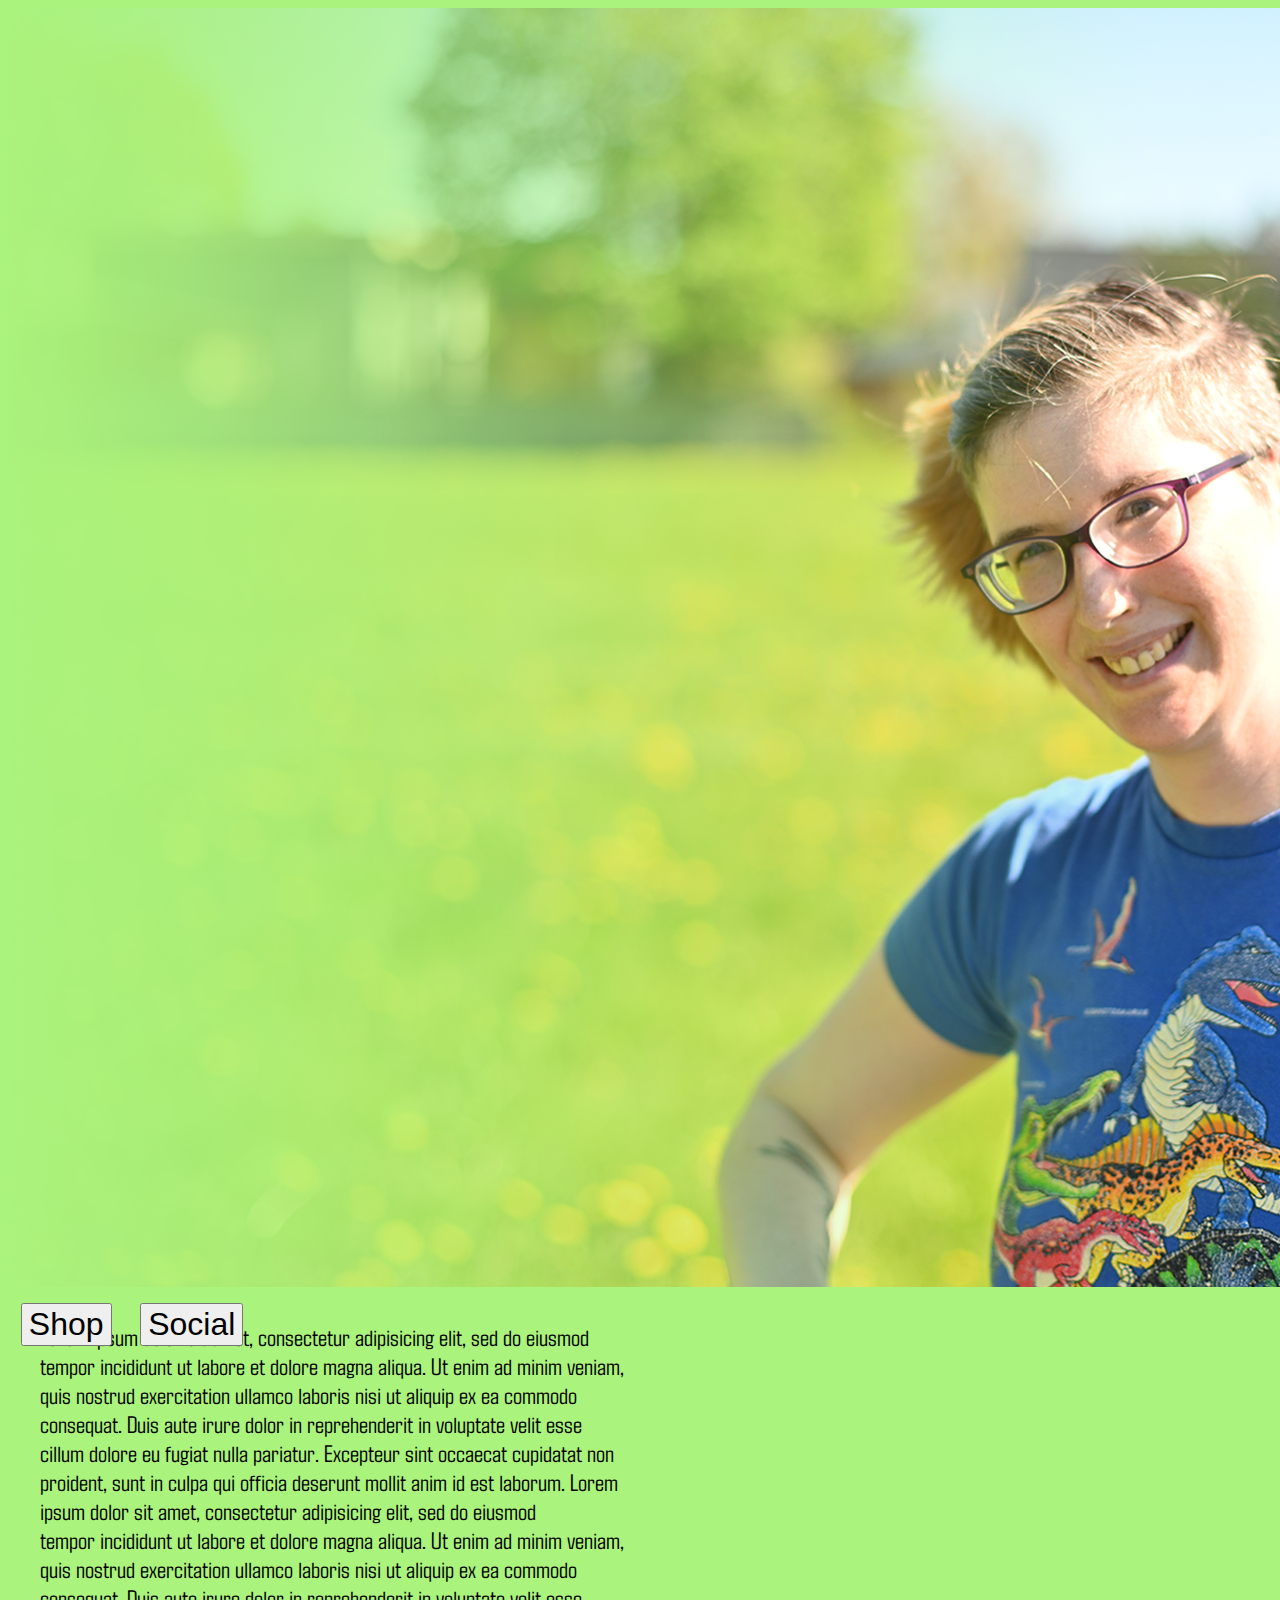
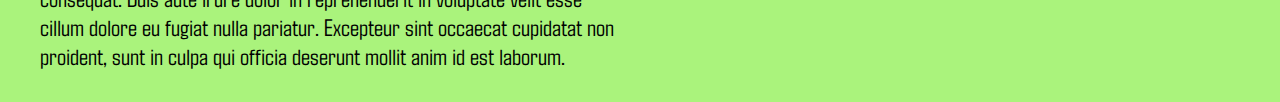
==== about.html @ 14b03906 "Add files via upload" ====
<!DOCTYPE html>
<html>
<head>
	<meta charset="utf-8">
	<meta name="viewport" content="width=device-width, initial-scale=1">
	<title>About</title>
	<link href="https://cdn.jsdelivr.net/npm/bootstrap@5.3.0/dist/css/bootstrap.min.css" rel="stylesheet" integrity="sha384-9ndCyUaIbzAi2FUVXJi0CjmCapSmO7SnpJef0486qhLnuZ2cdeRhO02iuK6FUUVM" crossorigin="anonymous">
	<link rel="stylesheet" type="text/css" href="style.css">
</head>
<body>
	<div class="container d-flex justify-content-center align-items-center h-100 mw-100">
		<div class="row">
			<img src="loveg.png" class="abimg">
			<section class="d-flex align-items-center h-100 tanchor">
				<p class="abtext">
					Lorem ipsum dolor sit amet, consectetur adipisicing elit, sed do eiusmod<br>
				tempor incididunt ut labore et dolore magna aliqua. Ut enim ad minim veniam,<br>
				quis nostrud exercitation ullamco laboris nisi ut aliquip ex ea commodo<br>
				consequat. Duis aute irure dolor in reprehenderit in voluptate velit esse<br>
				cillum dolore eu fugiat nulla pariatur. Excepteur sint occaecat cupidatat non<br>
				proident, sunt in culpa qui officia deserunt mollit anim id est laborum. Lorem<br> ipsum dolor sit amet, consectetur adipisicing elit, sed do eiusmod<br>
				tempor incididunt ut labore et dolore magna aliqua. Ut enim ad minim veniam,<br>
				quis nostrud exercitation ullamco laboris nisi ut aliquip ex ea commodo<br>
				consequat. Duis aute irure dolor in reprehenderit in voluptate velit esse<br>
				cillum dolore eu fugiat nulla pariatur. Excepteur sint occaecat cupidatat non<br>
				proident, sunt in culpa qui officia deserunt mollit anim id est laborum.<br>
				</p>
			</section>
			<section class="d-flex justify-content-start align-items-end h-100 col-lg-12 col-md-12 col-xs-12 tanchor">
				<a href="shop.html">
					<button class="btn btn-warning cnav">Shop</button>
				</a>
				<a href="social.html">
					<button class="btn btn-warning cnav">Social</button>
				</a>
			</section>
		</div>
	</div>
	<script src="https://cdn.jsdelivr.net/npm/bootstrap@5.3.0/dist/js/bootstrap.bundle.min.js" integrity="sha384-geWF76RCwLtnZ8qwWowPQNguL3RmwHVBC9FhGdlKrxdiJJigb/j/68SIy3Te4Bkz" crossorigin="anonymous"></script>
</body>
</html>
---- style.css ----
html, body {
	height: 100%;
	width: 100%;
	font-family: fancy;
}

body {
	background-color: #aaf37c;
}

.buffer {
	height: 20rem;
}

.abimg {
	height: 100%;
	background-position: center;
	background-repeat: no-repeat;
	background-size: cover;
	overflow: hidden;
}

@font-face {
	font-family: fancy;
	src: url(Agdasima-Regular.ttf);
	color: rgba(79, 2, 119, 1);
}

.pop, .pop2, .pop3, .pop4, .pop5 {
	animation: popin ease-in 1s;
	opacity: 0;
	animation-fill-mode: forwards;
	animation-iteration-count: 1;
}

.pop {
	animation-delay: 1.1s; 
}

.pop2 {
	animation-delay: 1.08s; 
}

.pop3 {
	animation-delay: 1.3s; 
}

.pop4 {
	animation-delay: 1.2s; 
}

.pop5 {
	animation-delay: 1.4s; 
}

@keyframes popin {
	0% {
		opacity: 0;
	}
	100% {
		opacity: 1;
	}
}

.card {
	margin: 5%;
}

h1 {
	font-size: 15vw;
	text-shadow: 1px 1px 1px #aaf37c;
}

a {
	text-decoration: none;
	color: rgba(79, 2, 119, 1);
	text-shadow: 2px 2px 2px #aaf37c;
}

.anchor {
	position: absolute;
	top: 15rem;
}

.tanchor {
	position: absolute;
}

.abtext{
	font-size: 1.5rem;
	margin: 2rem;
}

.slidein {
	color: rgba(79, 2, 119, 1);
	font-family: fancy;
	cursor: default;
	animation: slideInSnimation ease 1s;
	animation-iteration-count: 1;
	animation-fill-mode: forwards;
}

@keyframes slideInSnimation {
	0% {
		transform: translatex(-100%);
	}
	100% {
		transform: translatex(0%);
	}
}

.cnav {
	margin: 1vw;
	font-size: 2rem;
}
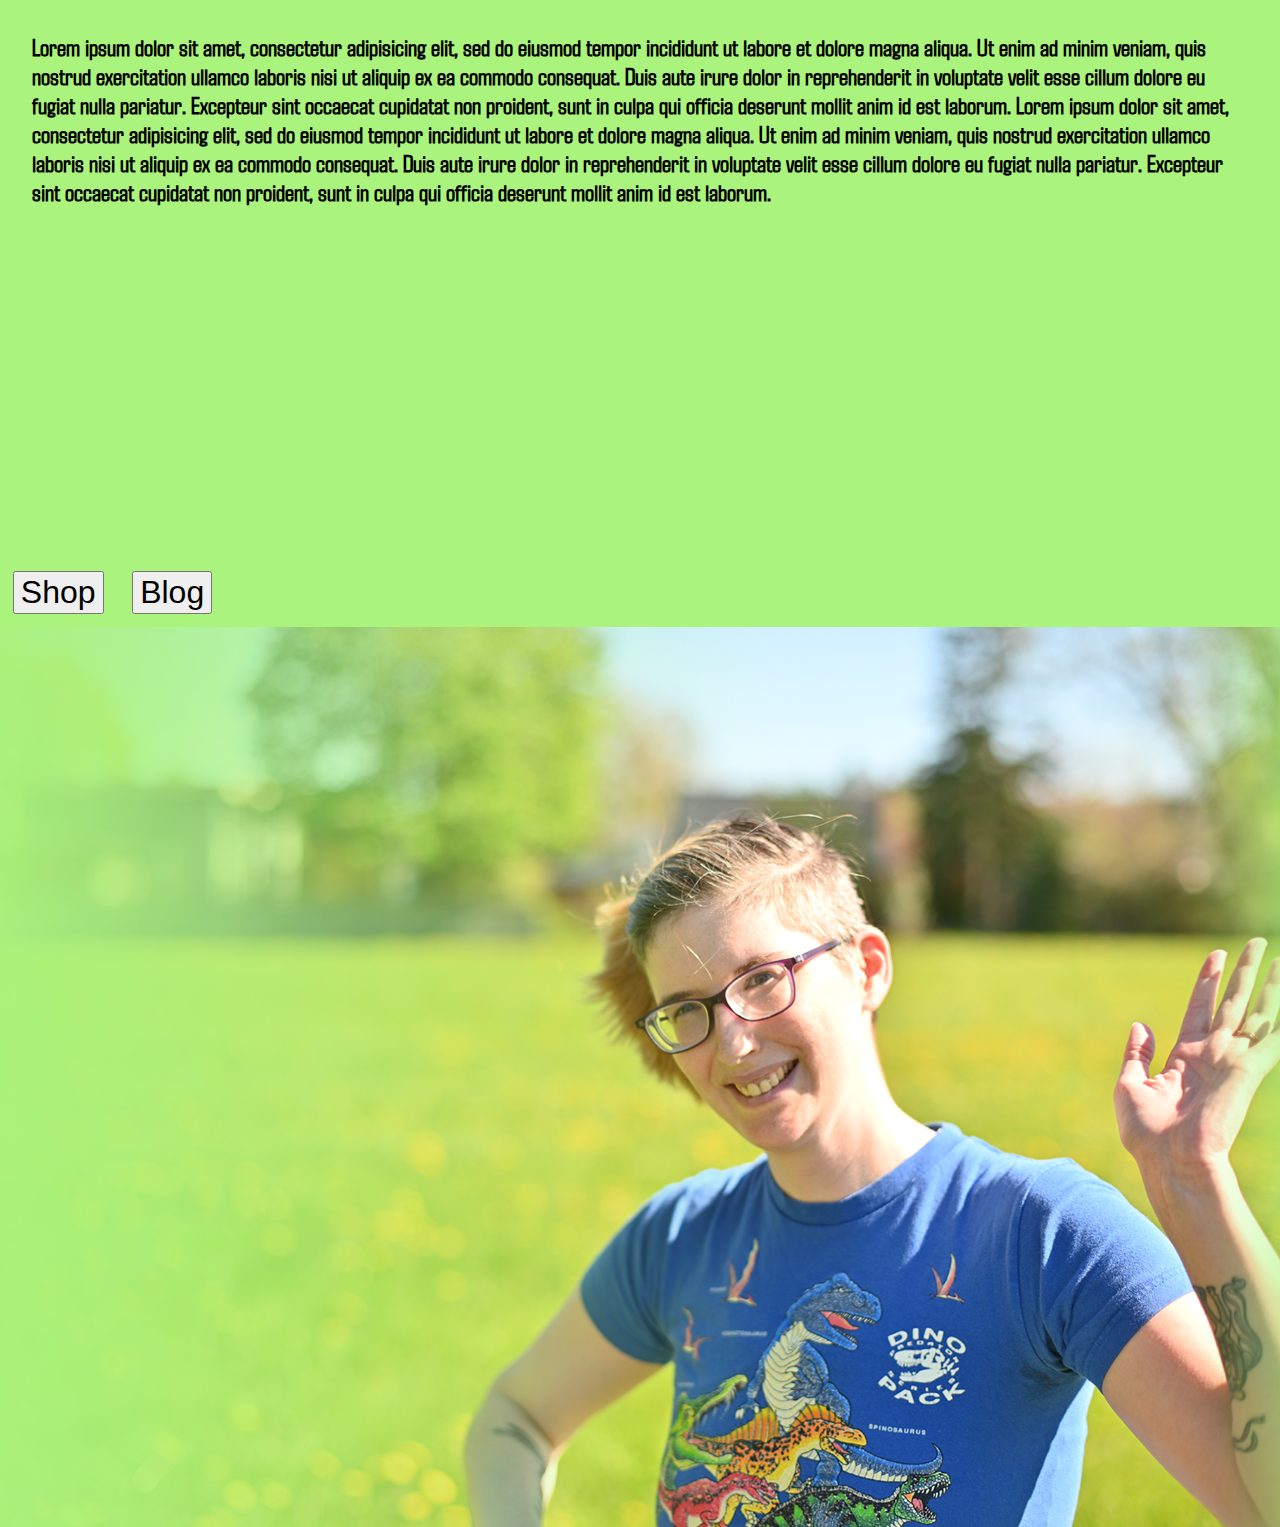
==== commit a67816d6: "Add files via upload" ====
--- a/about.html
+++ b/about.html
@@ -8,34 +8,33 @@
 	<link rel="stylesheet" type="text/css" href="style.css">
 </head>
 <body>
-	<div class="container d-flex justify-content-center align-items-center h-100 mw-100">
+	<div class="position-fixed container h-100 w-100">
 		<div class="row">
-			<img src="loveg.png" class="abimg">
-			<section class="d-flex align-items-center h-100 tanchor">
-				<p class="abtext">
-					Lorem ipsum dolor sit amet, consectetur adipisicing elit, sed do eiusmod<br>
-				tempor incididunt ut labore et dolore magna aliqua. Ut enim ad minim veniam,<br>
-				quis nostrud exercitation ullamco laboris nisi ut aliquip ex ea commodo<br>
-				consequat. Duis aute irure dolor in reprehenderit in voluptate velit esse<br>
-				cillum dolore eu fugiat nulla pariatur. Excepteur sint occaecat cupidatat non<br>
-				proident, sunt in culpa qui officia deserunt mollit anim id est laborum. Lorem<br> ipsum dolor sit amet, consectetur adipisicing elit, sed do eiusmod<br>
-				tempor incididunt ut labore et dolore magna aliqua. Ut enim ad minim veniam,<br>
-				quis nostrud exercitation ullamco laboris nisi ut aliquip ex ea commodo<br>
-				consequat. Duis aute irure dolor in reprehenderit in voluptate velit esse<br>
-				cillum dolore eu fugiat nulla pariatur. Excepteur sint occaecat cupidatat non<br>
-				proident, sunt in culpa qui officia deserunt mollit anim id est laborum.<br>
-				</p>
-			</section>
-			<section class="d-flex justify-content-start align-items-end h-100 col-lg-12 col-md-12 col-xs-12 tanchor">
+			<p class="abtext float-start d-flex justify-content-start align-items-center col-lg-6 col-md-6 col-xs-6 h-100 w-50">
+					Lorem ipsum dolor sit amet, consectetur adipisicing elit, sed do eiusmod
+				tempor incididunt ut labore et dolore magna aliqua. Ut enim ad minim veniam,
+				quis nostrud exercitation ullamco laboris nisi ut aliquip ex ea commodo
+				consequat. Duis aute irure dolor in reprehenderit in voluptate velit esse
+				cillum dolore eu fugiat nulla pariatur. Excepteur sint occaecat cupidatat non
+				proident, sunt in culpa qui officia deserunt mollit anim id est laborum. Lorem ipsum dolor sit amet, consectetur adipisicing elit, sed do eiusmod
+				tempor incididunt ut labore et dolore magna aliqua. Ut enim ad minim veniam,
+				quis nostrud exercitation ullamco laboris nisi ut aliquip ex ea commodo
+				consequat. Duis aute irure dolor in reprehenderit in voluptate velit esse
+				cillum dolore eu fugiat nulla pariatur. Excepteur sint occaecat cupidatat non
+				proident, sunt in culpa qui officia deserunt mollit anim id est laborum.
+			</p>
+			<div class="buffer"></div>
+			<footer class="float-end d-flex justify-content-start align-items-end col-lg-12 col-md-12 col-xs-12 h-100 w-100">
 				<a href="shop.html">
-					<button class="btn btn-warning cnav">Shop</button>
+				<button class="btn btn-info cnav">Shop</button>
 				</a>
 				<a href="social.html">
-					<button class="btn btn-warning cnav">Social</button>
+					<button class="btn btn-info cnav">Blog</button>
 				</a>
-			</section>
+			</footer>
 		</div>
 	</div>
+	<div class="abimg"></div>
 	<script src="https://cdn.jsdelivr.net/npm/bootstrap@5.3.0/dist/js/bootstrap.bundle.min.js" integrity="sha384-geWF76RCwLtnZ8qwWowPQNguL3RmwHVBC9FhGdlKrxdiJJigb/j/68SIy3Te4Bkz" crossorigin="anonymous"></script>
 </body>
 </html>--- a/style.css
+++ b/style.css
@@ -2,6 +2,7 @@
 	height: 100%;
 	width: 100%;
 	font-family: fancy;
+	margin: 0;
 }
 
 body {
@@ -13,11 +14,11 @@
 }
 
 .abimg {
+	background-image: url("loveg.png");
 	height: 100%;
 	background-position: center;
 	background-repeat: no-repeat;
 	background-size: cover;
-	overflow: hidden;
 }
 
 @font-face {
@@ -34,7 +35,7 @@
 }
 
 .pop {
-	animation-delay: 1.1s; 
+	animation-delay: 1.1s;
 }
 
 .pop2 {
@@ -46,11 +47,15 @@
 }
 
 .pop4 {
-	animation-delay: 1.2s; 
+	animation-delay: 1.2s;
 }
 
 .pop5 {
 	animation-delay: 1.4s; 
+}
+
+.cap {
+	max-width: 23vw; 
 }
 
 @keyframes popin {
@@ -79,16 +84,13 @@
 
 .anchor {
 	position: absolute;
-	top: 15rem;
-}
-
-.tanchor {
-	position: absolute;
 }
 
 .abtext{
 	font-size: 1.5rem;
 	margin: 2rem;
+	left: 3vw;
+	font-weight: 600;
 }
 
 .slidein {
@@ -112,4 +114,12 @@
 .cnav {
 	margin: 1vw;
 	font-size: 2rem;
+}
+
+.cardmod {
+	min-width: 25vw;
+}
+
+.redu {
+	max-height: 25vh;
 }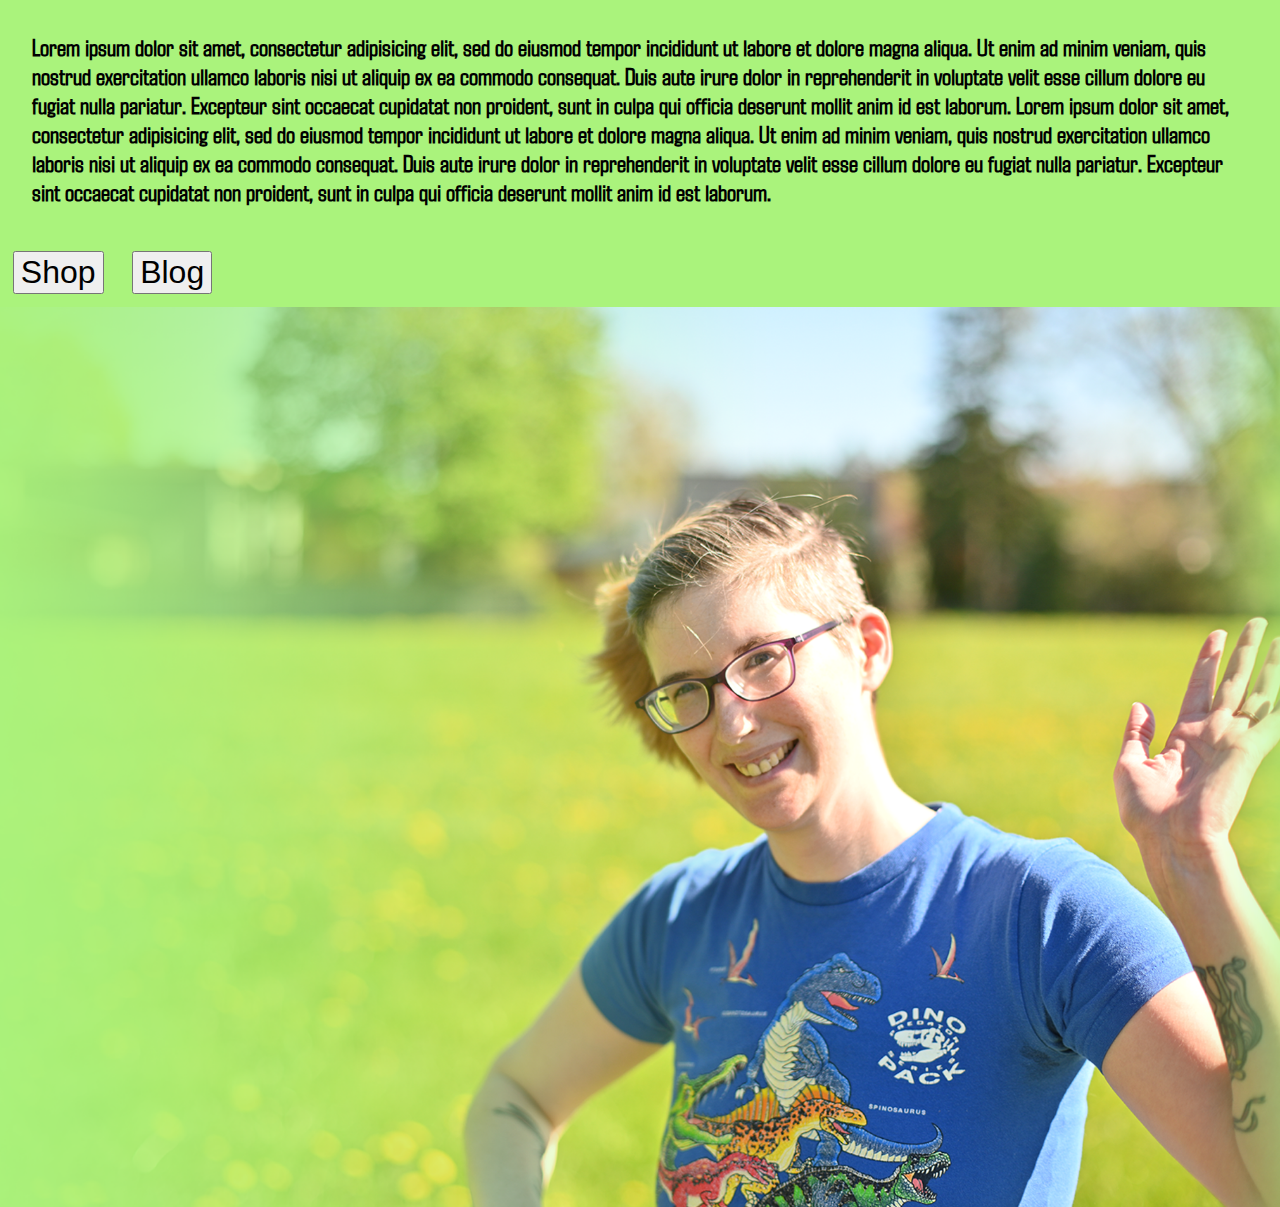
==== commit 37a5267d: "Add files via upload" ====
--- a/about.html
+++ b/about.html
@@ -8,9 +8,9 @@
 	<link rel="stylesheet" type="text/css" href="style.css">
 </head>
 <body>
-	<div class="position-fixed container h-100 w-100">
+	<div class="container float-start h-100 w-100">
 		<div class="row">
-			<p class="abtext float-start d-flex justify-content-start align-items-center col-lg-6 col-md-6 col-xs-6 h-100 w-50">
+			<p class="abtext float-start d-flex justify-content-start col-lg-6 col-md-6 col-xs-6 w-50">
 					Lorem ipsum dolor sit amet, consectetur adipisicing elit, sed do eiusmod
 				tempor incididunt ut labore et dolore magna aliqua. Ut enim ad minim veniam,
 				quis nostrud exercitation ullamco laboris nisi ut aliquip ex ea commodo
@@ -23,8 +23,7 @@
 				cillum dolore eu fugiat nulla pariatur. Excepteur sint occaecat cupidatat non
 				proident, sunt in culpa qui officia deserunt mollit anim id est laborum.
 			</p>
-			<div class="buffer"></div>
-			<footer class="float-end d-flex justify-content-start align-items-end col-lg-12 col-md-12 col-xs-12 h-100 w-100">
+			<footer class="float-end d-flex justify-content-start align-items-end col-lg-12 col-md-12 col-xs-12">
 				<a href="shop.html">
 				<button class="btn btn-info cnav">Shop</button>
 				</a>
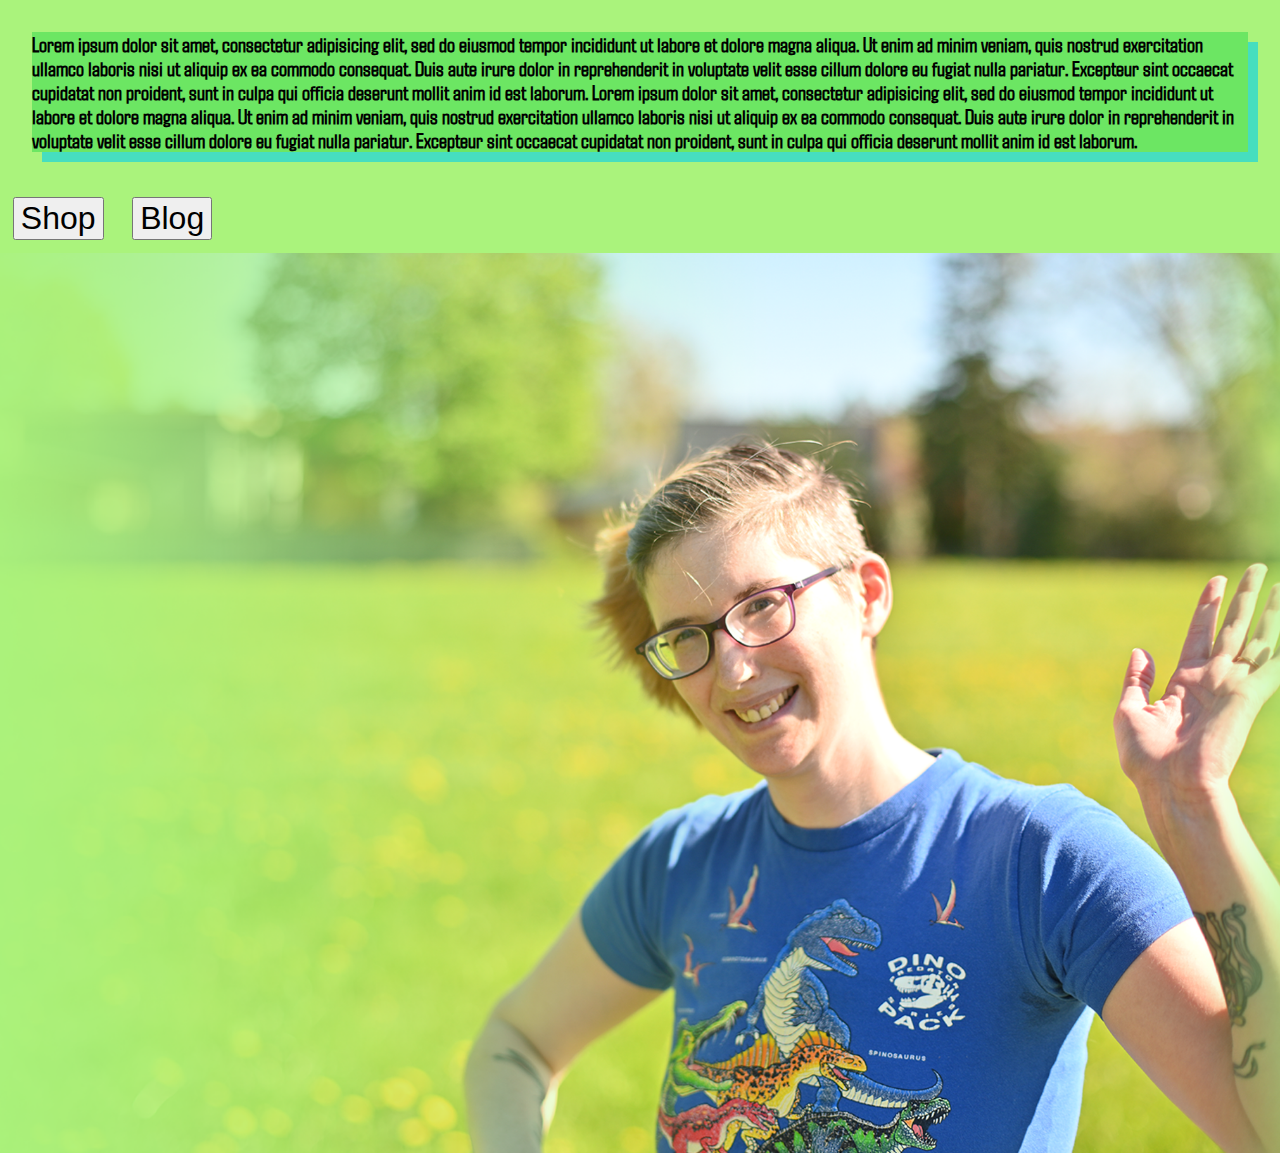
==== commit 2d0dea8f: "Add files via upload" ====
--- a/about.html
+++ b/about.html
@@ -10,7 +10,7 @@
 <body>
 	<div class="container float-start h-100 w-100">
 		<div class="row">
-			<p class="abtext float-start d-flex justify-content-start col-lg-6 col-md-6 col-xs-6 w-50">
+			<p class="abtext bshad float-start d-flex justify-content-start col-lg-6 col-md-6 col-xs-6 w-50">
 					Lorem ipsum dolor sit amet, consectetur adipisicing elit, sed do eiusmod
 				tempor incididunt ut labore et dolore magna aliqua. Ut enim ad minim veniam,
 				quis nostrud exercitation ullamco laboris nisi ut aliquip ex ea commodo
--- a/style.css
+++ b/style.css
@@ -55,7 +55,7 @@
 }
 
 .cap {
-	max-width: 23vw; 
+	max-width: 23vw;
 }
 
 @keyframes popin {
@@ -87,10 +87,16 @@
 }
 
 .abtext{
-	font-size: 1.5rem;
+	font-size: 1.3rem;
 	margin: 2rem;
 	left: 3vw;
 	font-weight: 600;
+	
+}
+
+.bshad {
+	background-color: rgba(93, 226, 93, 0.8);
+	box-shadow: 10px 10px rgba(3, 208, 237, 0.6);
 }
 
 .slidein {
@@ -119,7 +125,3 @@
 .cardmod {
 	min-width: 25vw;
 }
-
-.redu {
-	max-height: 25vh;
-}